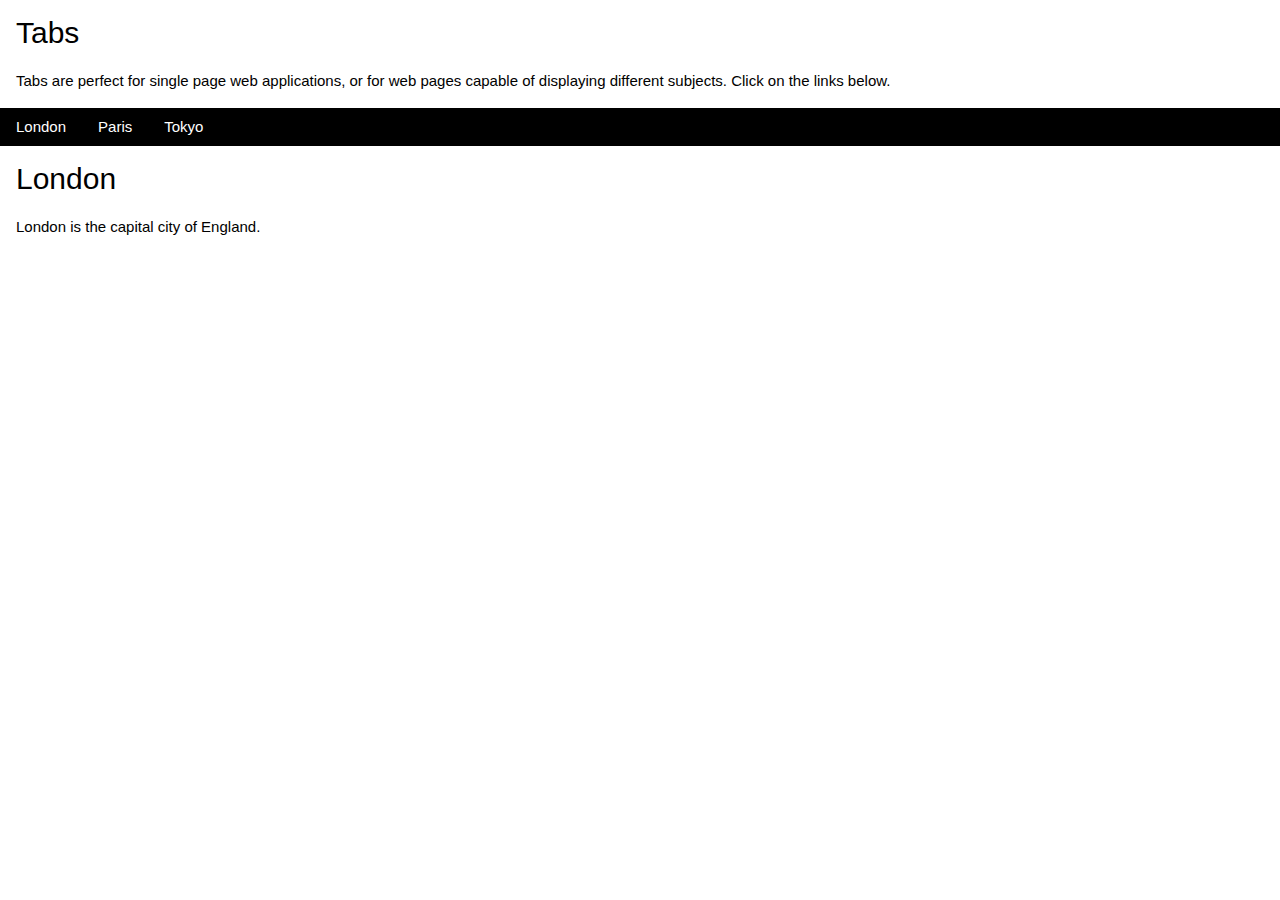
==== Thực hành w3-css/index.html @ 76d742c4 "w3css Tabs" ====
<!DOCTYPE html>
<html>
<title>W3.CSS</title>
<meta name="viewport" content="width=device-width, initial-scale=1">
<link rel="stylesheet" href="https://www.w3schools.com/w3css/4/w3.css">
<body>

<div class="w3-container">
  <h2>Tabs</h2>
  <p>Tabs are perfect for single page web applications, or for web pages capable of displaying different subjects. Click on the links below.</p>
</div>

<div class="w3-bar w3-black">
  <button class="w3-bar-item w3-button" onclick="openCity('London')">London</button>
  <button class="w3-bar-item w3-button" onclick="openCity('Paris')">Paris</button>
  <button class="w3-bar-item w3-button" onclick="openCity('Tokyo')">Tokyo</button>
</div>

<div id="London" class="w3-container city">
  <h2>London</h2>
  <p>London is the capital city of England.</p>
</div>

<div id="Paris" class="w3-container city" style="display:none">
  <h2>Paris</h2>
  <p>Paris is the capital of France.</p> 
</div>

<div id="Tokyo" class="w3-container city" style="display:none">
  <h2>Tokyo</h2>
  <p>Tokyo is the capital of Japan.</p>
</div>

<script>
function openCity(cityName) {
  var i;
  var x = document.getElementsByClassName("city");
  for (i = 0; i < x.length; i++) {
    x[i].style.display = "none";  
  }
  document.getElementById(cityName).style.display = "block";  
}
</script>

</body>
</html>
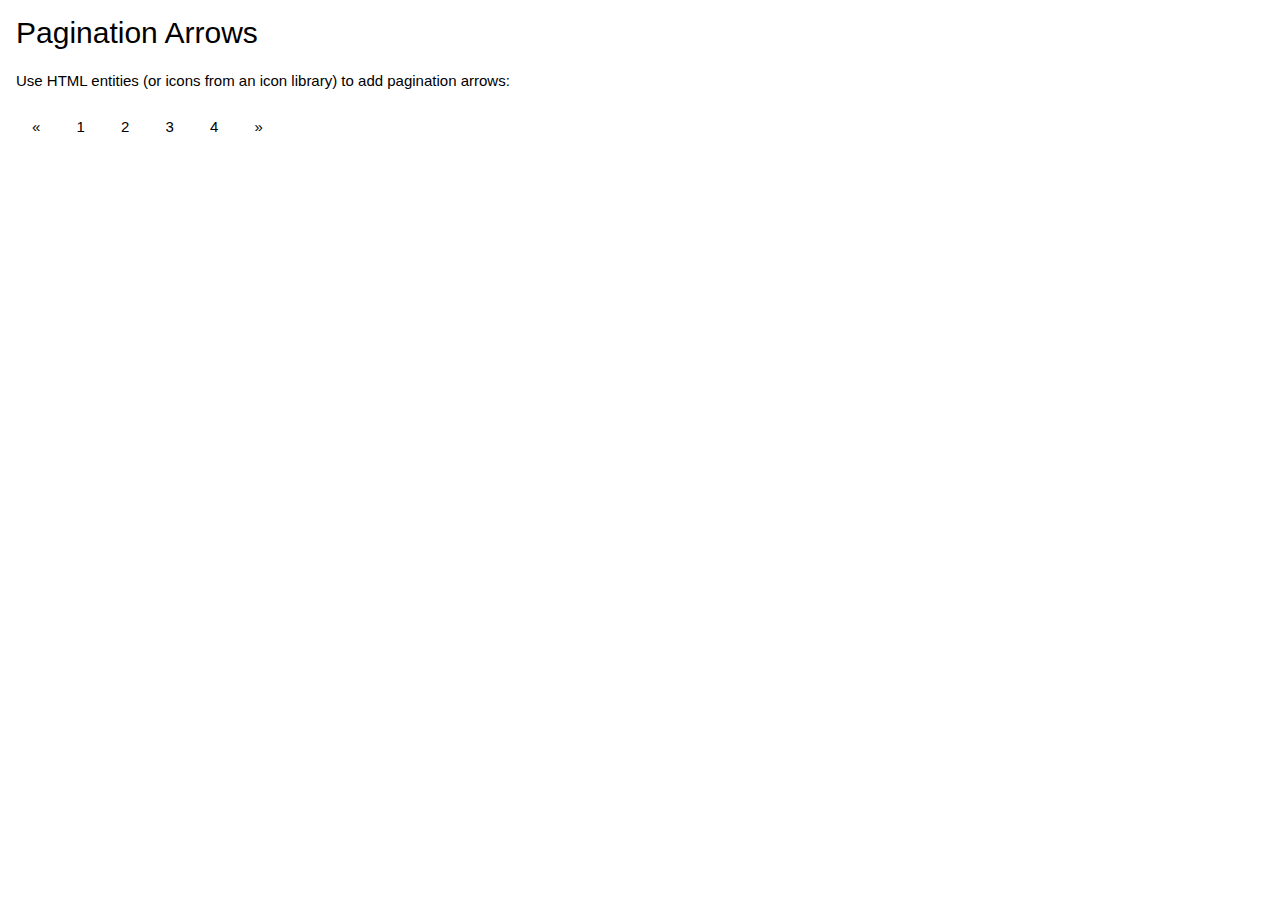
==== commit 1aedcef1: "w3css pagination" ====
--- a/Thực hành w3-css/index.html
+++ b/Thực hành w3-css/index.html
@@ -4,43 +4,20 @@
 <meta name="viewport" content="width=device-width, initial-scale=1">
 <link rel="stylesheet" href="https://www.w3schools.com/w3css/4/w3.css">
 <body>
+<div class="w3-container">
 
-<div class="w3-container">
-  <h2>Tabs</h2>
-  <p>Tabs are perfect for single page web applications, or for web pages capable of displaying different subjects. Click on the links below.</p>
+<h2>Pagination Arrows</h2>
+<p>Use HTML entities (or icons from an icon library) to add pagination arrows:</p>
+
+<div class="w3-bar">
+  <a href="#" class="w3-button">&laquo;</a>
+  <a href="#" class="w3-button">1</a>
+  <a href="#" class="w3-button">2</a>
+  <a href="#" class="w3-button">3</a>
+  <a href="#" class="w3-button">4</a>
+  <a href="#" class="w3-button">&raquo;</a>
 </div>
 
-<div class="w3-bar w3-black">
-  <button class="w3-bar-item w3-button" onclick="openCity('London')">London</button>
-  <button class="w3-bar-item w3-button" onclick="openCity('Paris')">Paris</button>
-  <button class="w3-bar-item w3-button" onclick="openCity('Tokyo')">Tokyo</button>
 </div>
-
-<div id="London" class="w3-container city">
-  <h2>London</h2>
-  <p>London is the capital city of England.</p>
-</div>
-
-<div id="Paris" class="w3-container city" style="display:none">
-  <h2>Paris</h2>
-  <p>Paris is the capital of France.</p> 
-</div>
-
-<div id="Tokyo" class="w3-container city" style="display:none">
-  <h2>Tokyo</h2>
-  <p>Tokyo is the capital of Japan.</p>
-</div>
-
-<script>
-function openCity(cityName) {
-  var i;
-  var x = document.getElementsByClassName("city");
-  for (i = 0; i < x.length; i++) {
-    x[i].style.display = "none";  
-  }
-  document.getElementById(cityName).style.display = "block";  
-}
-</script>
-
 </body>
 </html>
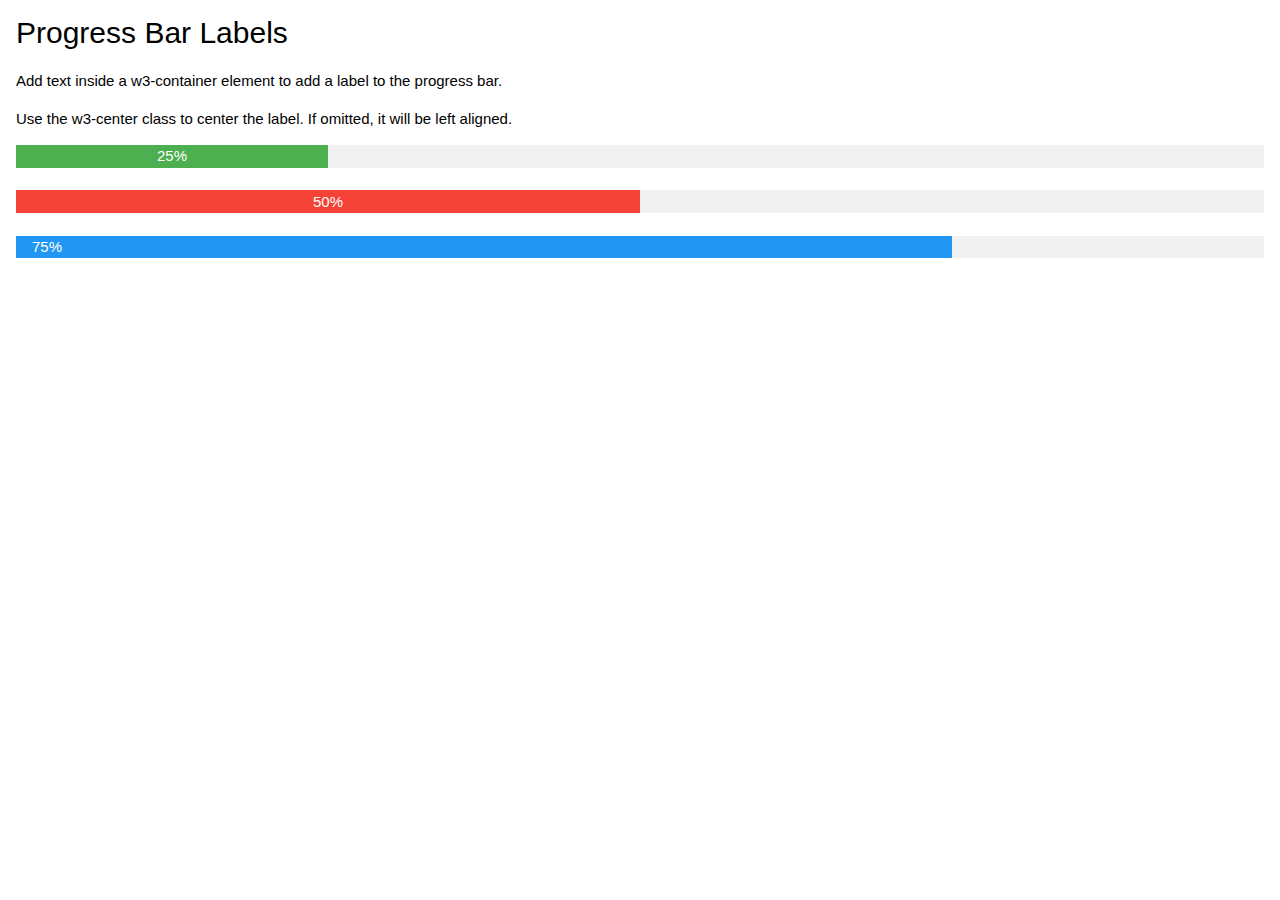
==== commit 606c87f5: "w3css Progess bars" ====
--- a/Thực hành w3-css/index.html
+++ b/Thực hành w3-css/index.html
@@ -6,17 +6,21 @@
 <body>
 <div class="w3-container">
 
-<h2>Pagination Arrows</h2>
-<p>Use HTML entities (or icons from an icon library) to add pagination arrows:</p>
+<h2>Progress Bar Labels</h2>
+<p>Add text inside a w3-container element to add a label to the progress bar.</p>
+<p>Use the w3-center class to center the label. If omitted, it will be left aligned.</p>
 
-<div class="w3-bar">
-  <a href="#" class="w3-button">&laquo;</a>
-  <a href="#" class="w3-button">1</a>
-  <a href="#" class="w3-button">2</a>
-  <a href="#" class="w3-button">3</a>
-  <a href="#" class="w3-button">4</a>
-  <a href="#" class="w3-button">&raquo;</a>
-</div>
+<div class="w3-light-grey">
+  <div class="w3-container w3-green w3-center" style="width:25%">25%</div>
+</div><br>
+
+<div class="w3-light-grey">
+  <div class="w3-container w3-red w3-center" style="width:50%">50%</div>
+</div><br>
+
+<div class="w3-light-grey">
+  <div class="w3-container w3-blue" style="width:75%">75%</div>
+</div><br>
 
 </div>
 </body>
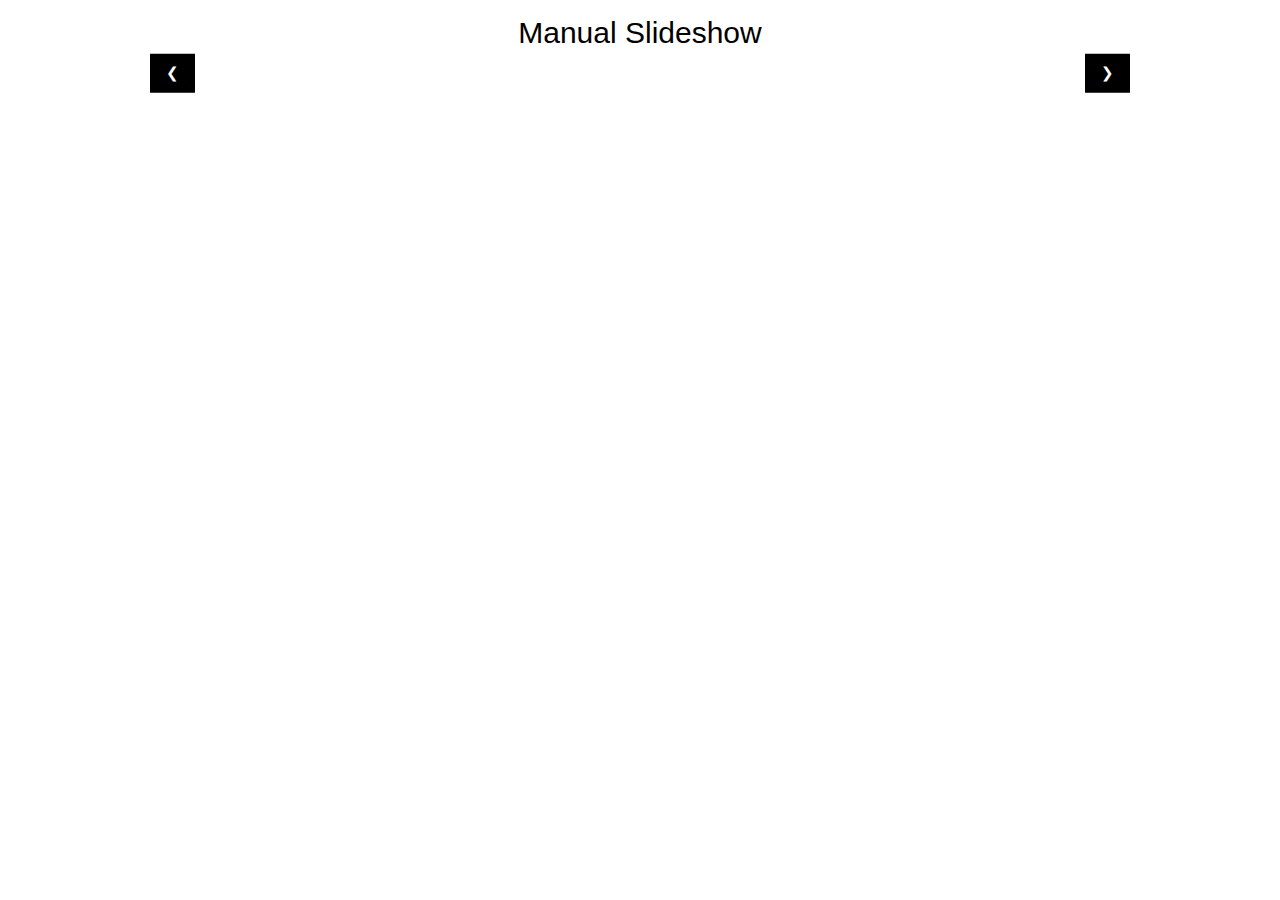
==== commit 27706d0d: "w3css Slidesshow" ====
--- a/Thực hành w3-css/index.html
+++ b/Thực hành w3-css/index.html
@@ -3,25 +3,42 @@
 <title>W3.CSS</title>
 <meta name="viewport" content="width=device-width, initial-scale=1">
 <link rel="stylesheet" href="https://www.w3schools.com/w3css/4/w3.css">
+<style>
+.mySlides {display:none;}
+</style>
 <body>
-<div class="w3-container">
 
-<h2>Progress Bar Labels</h2>
-<p>Add text inside a w3-container element to add a label to the progress bar.</p>
-<p>Use the w3-center class to center the label. If omitted, it will be left aligned.</p>
+<h2 class="w3-center">Manual Slideshow</h2>
 
-<div class="w3-light-grey">
-  <div class="w3-container w3-green w3-center" style="width:25%">25%</div>
-</div><br>
+<div class="w3-content w3-display-container">
+  <img class="mySlides" src="img_snowtops.jpg" style="width:100%">
+  <img class="mySlides" src="img_lights.jpg" style="width:100%">
+  <img class="mySlides" src="img_mountains.jpg" style="width:100%">
+  <img class="mySlides" src="img_forest.jpg" style="width:100%">
 
-<div class="w3-light-grey">
-  <div class="w3-container w3-red w3-center" style="width:50%">50%</div>
-</div><br>
+  <button class="w3-button w3-black w3-display-left" onclick="plusDivs(-1)">&#10094;</button>
+  <button class="w3-button w3-black w3-display-right" onclick="plusDivs(1)">&#10095;</button>
+</div>
 
-<div class="w3-light-grey">
-  <div class="w3-container w3-blue" style="width:75%">75%</div>
-</div><br>
+<script>
+var slideIndex = 1;
+showDivs(slideIndex);
 
-</div>
+function plusDivs(n) {
+  showDivs(slideIndex += n);
+}
+
+function showDivs(n) {
+  var i;
+  var x = document.getElementsByClassName("mySlides");
+  if (n > x.length) {slideIndex = 1}
+  if (n < 1) {slideIndex = x.length}
+  for (i = 0; i < x.length; i++) {
+    x[i].style.display = "none";  
+  }
+  x[slideIndex-1].style.display = "block";  
+}
+</script>
+
 </body>
 </html>
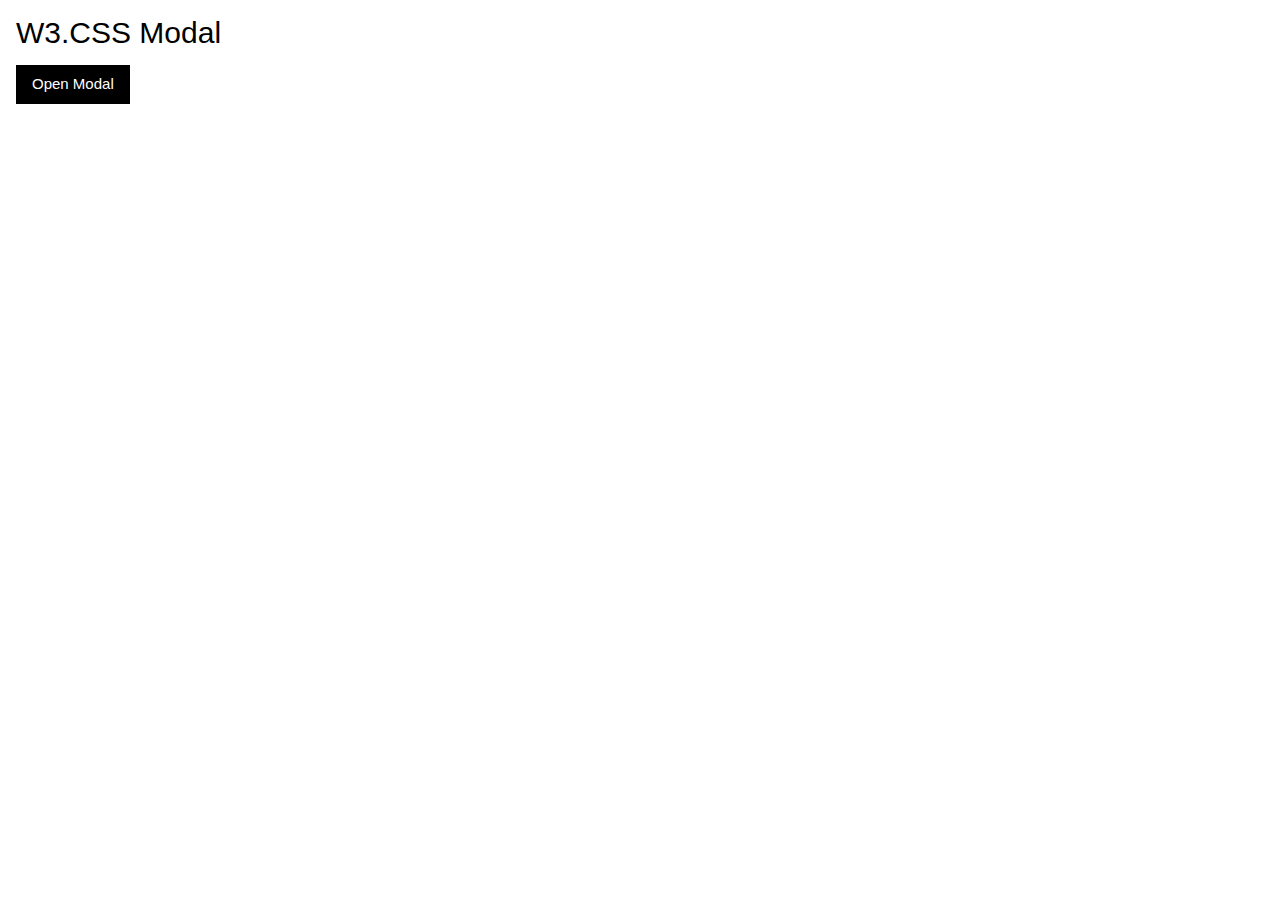
==== commit ecc61ff0: "w3css Modal" ====
--- a/Thực hành w3-css/index.html
+++ b/Thực hành w3-css/index.html
@@ -3,42 +3,22 @@
 <title>W3.CSS</title>
 <meta name="viewport" content="width=device-width, initial-scale=1">
 <link rel="stylesheet" href="https://www.w3schools.com/w3css/4/w3.css">
-<style>
-.mySlides {display:none;}
-</style>
 <body>
 
-<h2 class="w3-center">Manual Slideshow</h2>
+<div class="w3-container">
+  <h2>W3.CSS Modal</h2>
+  <button onclick="document.getElementById('id01').style.display='block'" class="w3-button w3-black">Open Modal</button>
 
-<div class="w3-content w3-display-container">
-  <img class="mySlides" src="img_snowtops.jpg" style="width:100%">
-  <img class="mySlides" src="img_lights.jpg" style="width:100%">
-  <img class="mySlides" src="img_mountains.jpg" style="width:100%">
-  <img class="mySlides" src="img_forest.jpg" style="width:100%">
-
-  <button class="w3-button w3-black w3-display-left" onclick="plusDivs(-1)">&#10094;</button>
-  <button class="w3-button w3-black w3-display-right" onclick="plusDivs(1)">&#10095;</button>
+  <div id="id01" class="w3-modal">
+    <div class="w3-modal-content">
+      <div class="w3-container">
+        <span onclick="document.getElementById('id01').style.display='none'" class="w3-button w3-display-topright">&times;</span>
+        <p>Some text. Some text. Some text.</p>
+        <p>Some text. Some text. Some text.</p>
+      </div>
+    </div>
+  </div>
 </div>
-
-<script>
-var slideIndex = 1;
-showDivs(slideIndex);
-
-function plusDivs(n) {
-  showDivs(slideIndex += n);
-}
-
-function showDivs(n) {
-  var i;
-  var x = document.getElementsByClassName("mySlides");
-  if (n > x.length) {slideIndex = 1}
-  if (n < 1) {slideIndex = x.length}
-  for (i = 0; i < x.length; i++) {
-    x[i].style.display = "none";  
-  }
-  x[slideIndex-1].style.display = "block";  
-}
-</script>
-
+            
 </body>
 </html>
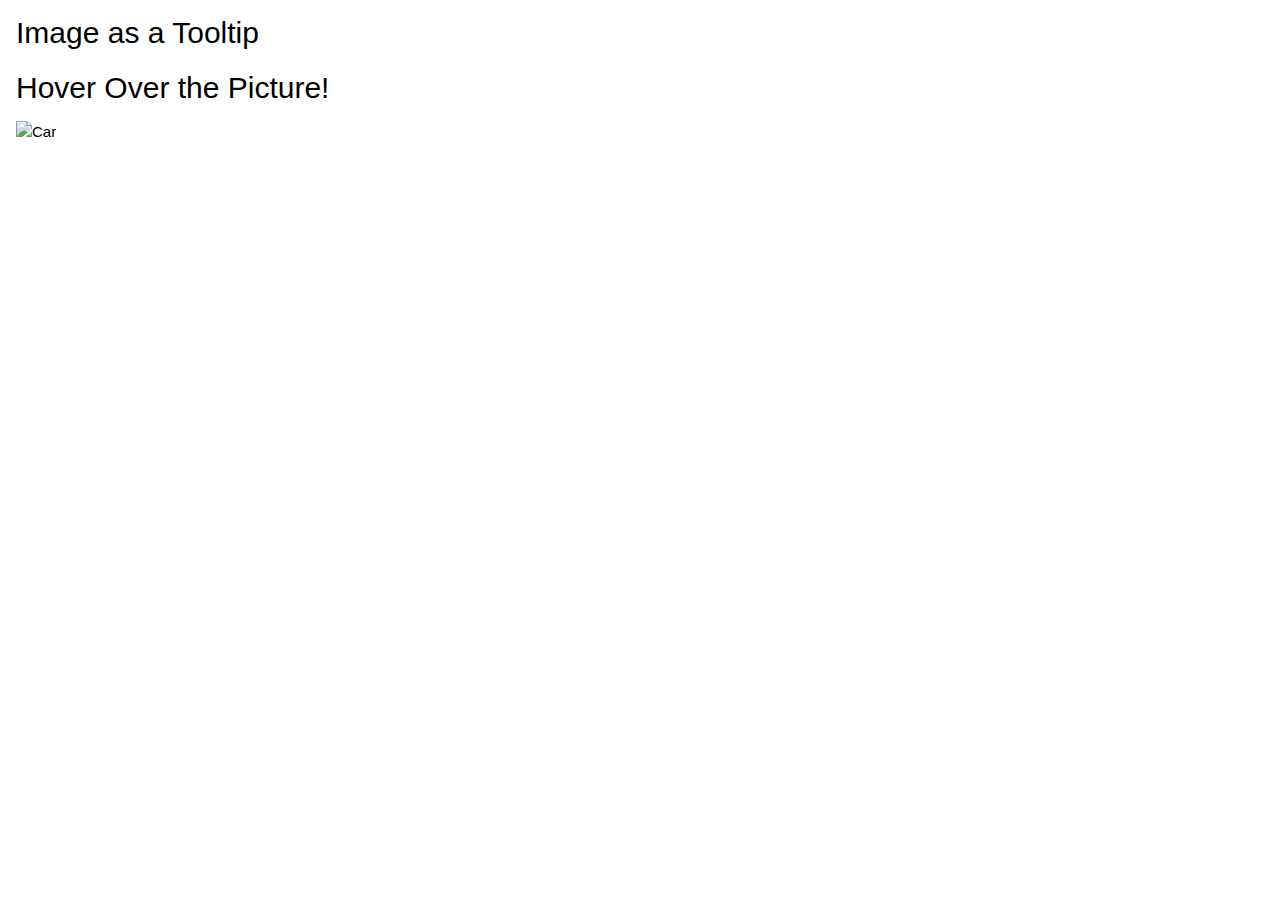
==== commit c3f5f8a2: "w3css Tooltips" ====
--- a/Thực hành w3-css/index.html
+++ b/Thực hành w3-css/index.html
@@ -6,19 +6,14 @@
 <body>
 
 <div class="w3-container">
-  <h2>W3.CSS Modal</h2>
-  <button onclick="document.getElementById('id01').style.display='block'" class="w3-button w3-black">Open Modal</button>
+  <h2>Image as a Tooltip</h2>
+  <h2>Hover Over the Picture!</h2>
 
-  <div id="id01" class="w3-modal">
-    <div class="w3-modal-content">
-      <div class="w3-container">
-        <span onclick="document.getElementById('id01').style.display='none'" class="w3-button w3-display-topright">&times;</span>
-        <p>Some text. Some text. Some text.</p>
-        <p>Some text. Some text. Some text.</p>
-      </div>
-    </div>
+  <div class="w3-tooltip">
+    <p class="w3-text">A car is a wheeled, self-powered motor vehicle used for transportation. Most definitions of the term specify that cars typically have four wheels.(Wikipedia)</p>
+    <img src="img_car.jpg" alt="Car" style="width:100%">
   </div>
 </div>
-            
+
 </body>
 </html>
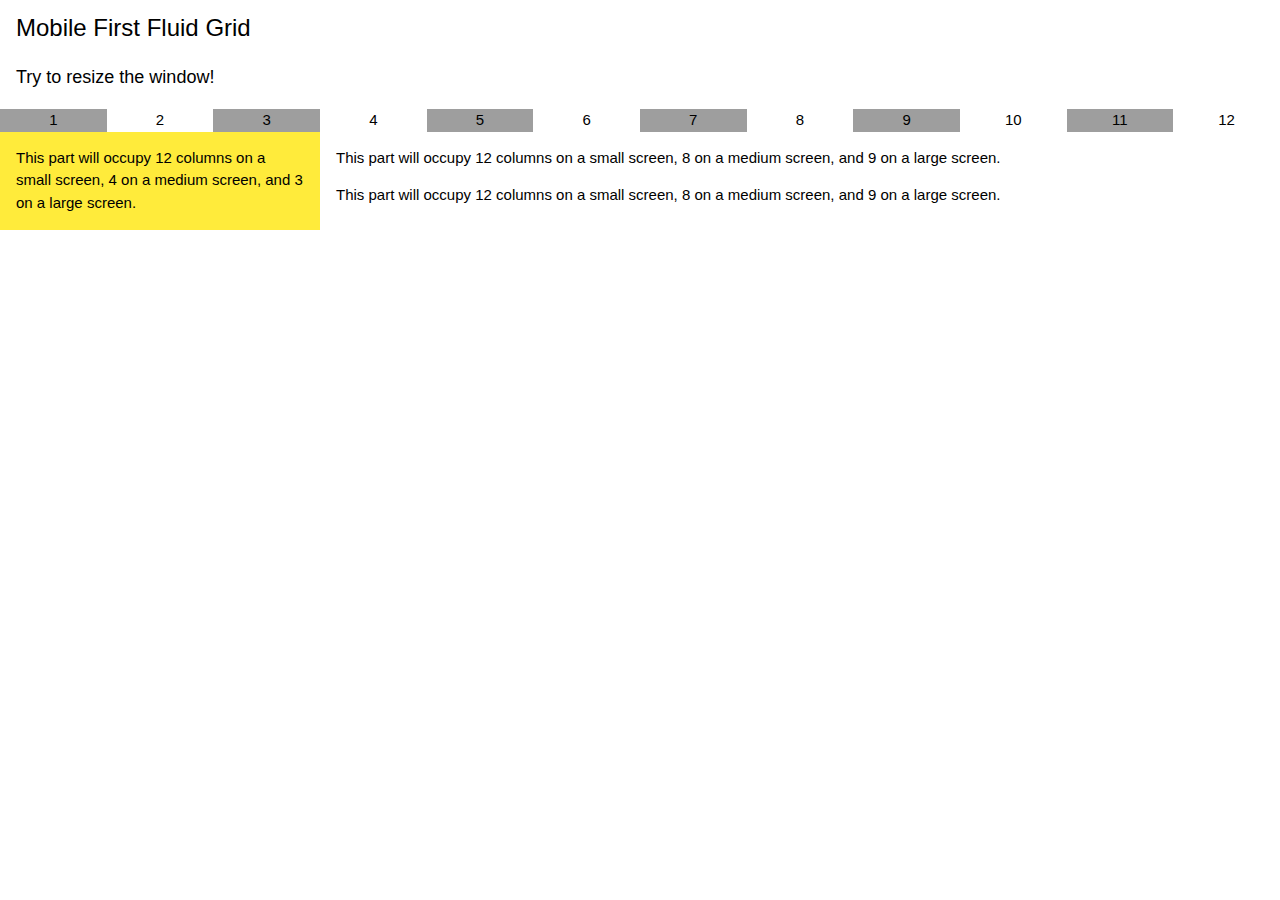
==== commit d6555959: "w3css Fluid Grid" ====
--- a/Thực hành w3-css/index.html
+++ b/Thực hành w3-css/index.html
@@ -6,14 +6,34 @@
 <body>
 
 <div class="w3-container">
-  <h2>Image as a Tooltip</h2>
-  <h2>Hover Over the Picture!</h2>
+  <h3>Mobile First Fluid Grid</h3>
+  <p class="w3-large">Try to resize the window!</p>
+</div>
 
-  <div class="w3-tooltip">
-    <p class="w3-text">A car is a wheeled, self-powered motor vehicle used for transportation. Most definitions of the term specify that cars typically have four wheels.(Wikipedia)</p>
-    <img src="img_car.jpg" alt="Car" style="width:100%">
+<div class="w3-row">
+  <div class="w3-col m1 w3-center w3-grey">1</div>
+  <div class="w3-col m1 w3-center">2</div>
+  <div class="w3-col m1 w3-center w3-grey">3</div>
+  <div class="w3-col m1 w3-center">4</div>
+  <div class="w3-col m1 w3-center w3-grey">5</div>
+  <div class="w3-col m1 w3-center">6</div>
+  <div class="w3-col m1 w3-center w3-grey">7</div>
+  <div class="w3-col m1 w3-center">8</div>
+  <div class="w3-col m1 w3-center w3-grey">9</div>
+  <div class="w3-col m1 w3-center">10</div>
+  <div class="w3-col m1 w3-center w3-grey">11</div>
+  <div class="w3-col m1 w3-center">12</div>
+</div>
+
+<div class="w3-row">
+  <div class="w3-col w3-container m4 l3 w3-yellow">
+    <p>This part will occupy 12 columns on a small screen, 4 on a medium screen, and 3 on a large screen.</p>
+  </div>
+  <div class="w3-col w3-container m8 l9">  
+    <p>This part will occupy 12 columns on a small screen, 8 on a medium screen, and 9 on a large screen.</p>
+    <p>This part will occupy 12 columns on a small screen, 8 on a medium screen, and 9 on a large screen.</p>
   </div>
 </div>
 
 </body>
-</html>
+</html>       
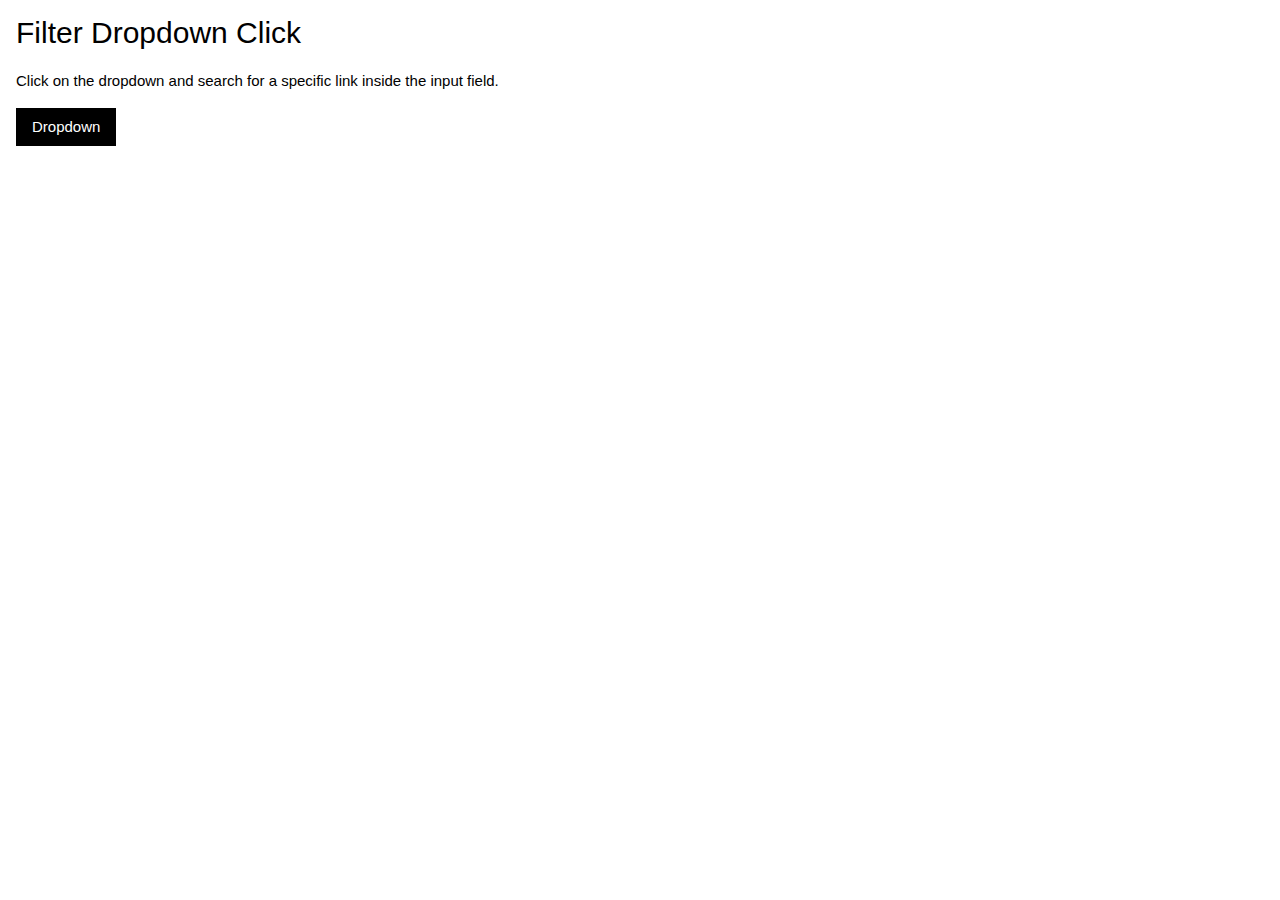
==== commit b56bf22b: "w3css Filters" ====
--- a/Thực hành w3-css/index.html
+++ b/Thực hành w3-css/index.html
@@ -6,34 +6,52 @@
 <body>
 
 <div class="w3-container">
-  <h3>Mobile First Fluid Grid</h3>
-  <p class="w3-large">Try to resize the window!</p>
-</div>
+  <h2>Filter Dropdown Click</h2>
+  <p>Click on the dropdown and search for a specific link inside the input field.</p>
 
-<div class="w3-row">
-  <div class="w3-col m1 w3-center w3-grey">1</div>
-  <div class="w3-col m1 w3-center">2</div>
-  <div class="w3-col m1 w3-center w3-grey">3</div>
-  <div class="w3-col m1 w3-center">4</div>
-  <div class="w3-col m1 w3-center w3-grey">5</div>
-  <div class="w3-col m1 w3-center">6</div>
-  <div class="w3-col m1 w3-center w3-grey">7</div>
-  <div class="w3-col m1 w3-center">8</div>
-  <div class="w3-col m1 w3-center w3-grey">9</div>
-  <div class="w3-col m1 w3-center">10</div>
-  <div class="w3-col m1 w3-center w3-grey">11</div>
-  <div class="w3-col m1 w3-center">12</div>
-</div>
-
-<div class="w3-row">
-  <div class="w3-col w3-container m4 l3 w3-yellow">
-    <p>This part will occupy 12 columns on a small screen, 4 on a medium screen, and 3 on a large screen.</p>
-  </div>
-  <div class="w3-col w3-container m8 l9">  
-    <p>This part will occupy 12 columns on a small screen, 8 on a medium screen, and 9 on a large screen.</p>
-    <p>This part will occupy 12 columns on a small screen, 8 on a medium screen, and 9 on a large screen.</p>
+  <div class="w3-dropdown-click">
+    <button class="w3-button w3-black" onclick="dropFunction()">Dropdown</button>
+    <div class="w3-dropdown-content w3-bar-block w3-card w3-light-grey" id="myDIV">
+      <input class="w3-input w3-padding" type="text" placeholder="Search.." id="myInput" onkeyup="filterFunction()">
+      <a class="w3-bar-item w3-button" href="#about">About</a>
+      <a class="w3-bar-item w3-button" href="#base">Base</a>
+      <a class="w3-bar-item w3-button" href="#blog">Blog</a>
+      <a class="w3-bar-item w3-button" href="#contact">Contact</a>
+      <a class="w3-bar-item w3-button" href="#custom">Custom</a>
+      <a class="w3-bar-item w3-button" href="#support">Support</a>
+      <a class="w3-bar-item w3-button" href="#tools">Tools</a>
+    </div>
   </div>
 </div>
 
+<script>
+// Dropdown
+function dropFunction() {
+  var x = document.getElementById("myDIV");
+  if (x.className.indexOf("w3-show") == -1) {
+    x.className += " w3-show";
+  } else {
+    x.className = x.className.replace(" w3-show", "");
+  }
+}
+
+// Filter
+function filterFunction() {
+  var input, filter, ul, li, a, i;
+  input = document.getElementById("myInput");
+  filter = input.value.toUpperCase();
+  div = document.getElementById("myDIV");
+  a = div.getElementsByTagName("a");
+  for (i = 0; i < a.length; i++) {
+    txtValue = a[i].textContent || a[i].innerText;
+    if (txtValue.toUpperCase().indexOf(filter) > -1) {
+      a[i].style.display = "";
+    } else {
+      a[i].style.display = "none";
+    }
+  }
+}
+</script>
+
 </body>
-</html>       
+</html>
